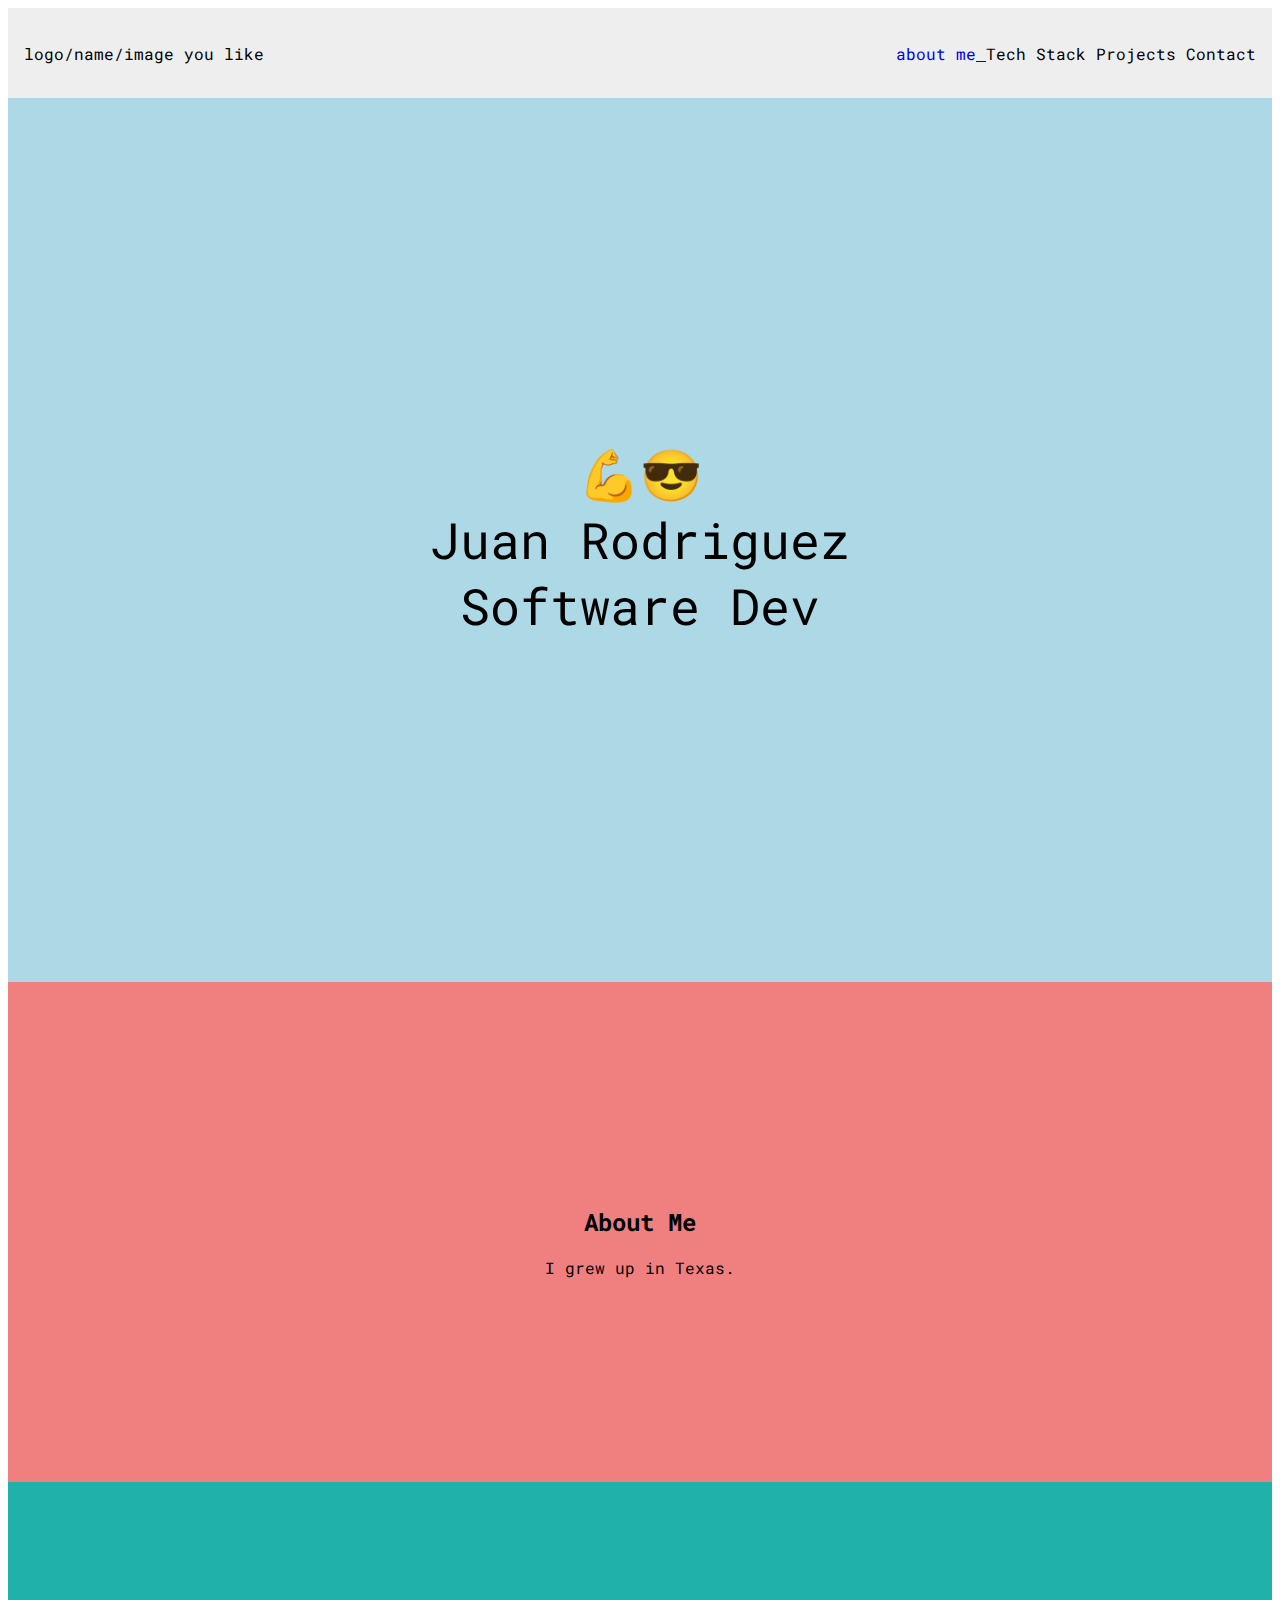
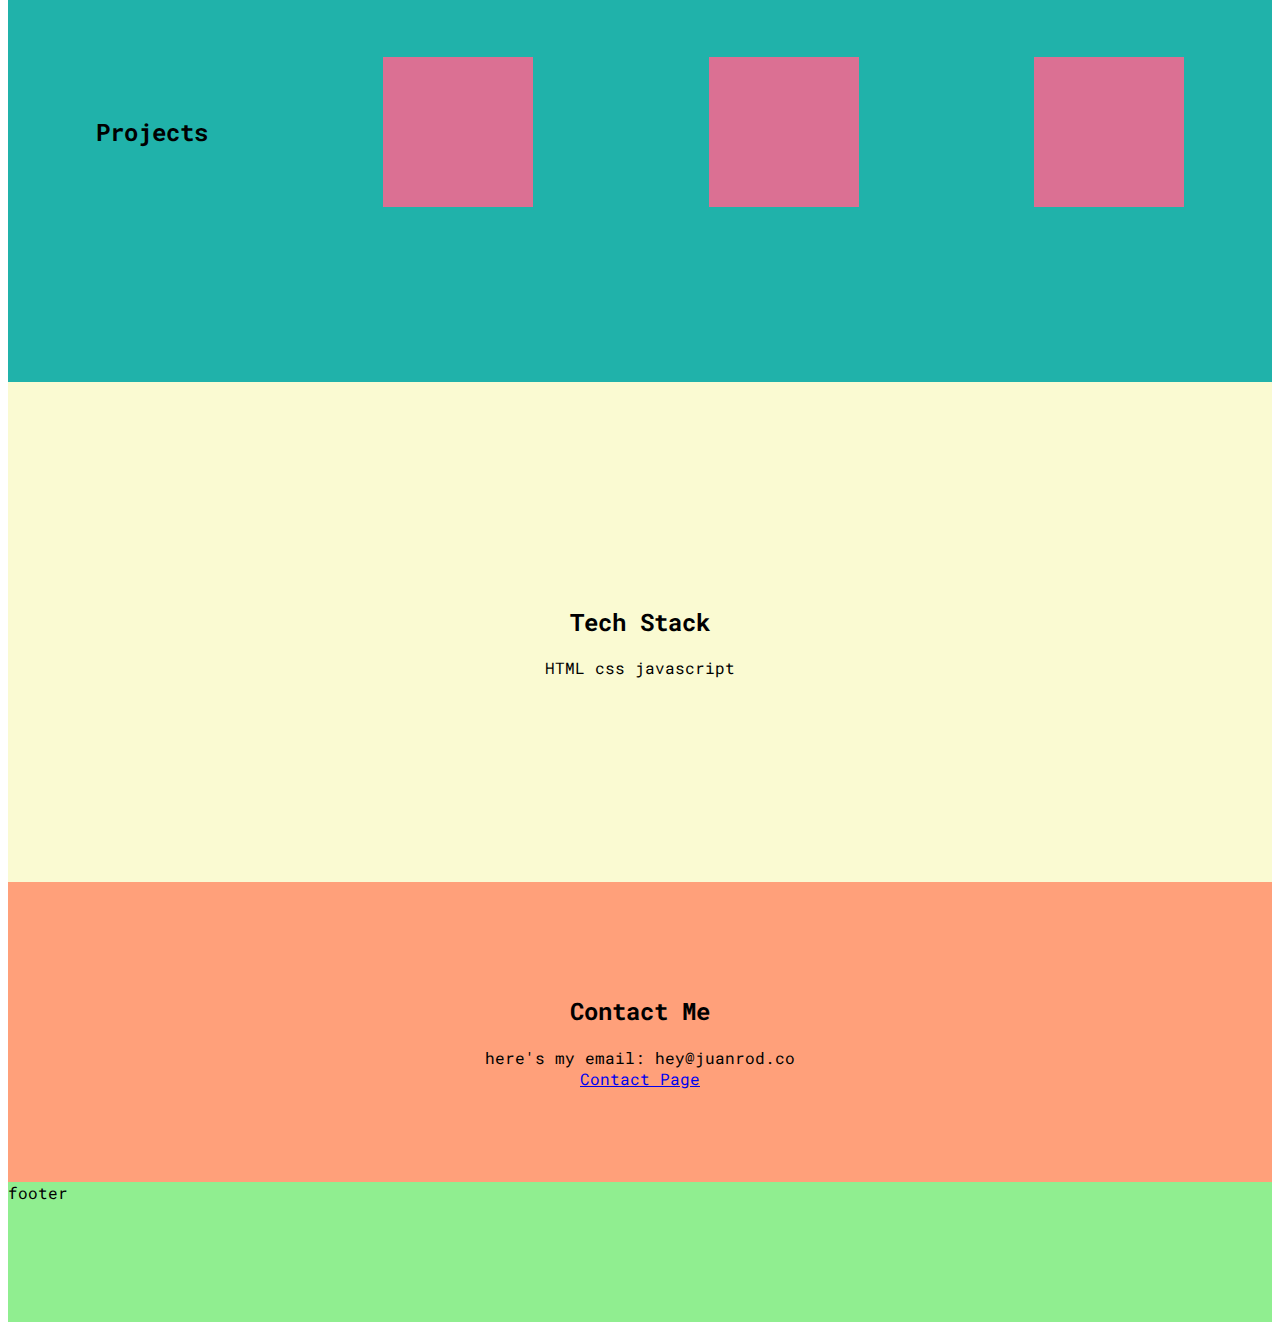
==== index.html @ 5084cd94 "initial commit for landing page" ====
<html lang="en">
<head>
  <meta charset="UTF-8">
  <meta name="viewport" content="width=device-width, initial-scale=1.0">
  <meta http-equiv="X-UA-Compatible" content="ie=edge">
  <title>Portfolio</title>
  <link rel="stylesheet" href="../../node_modules/animate.css/animate.min.css">
  <!-- <link rel="stylesheet" href="https://cdnjs.cloudflare.com/ajax/libs/animate.css/3.7.0/animate.min.css"> -->
  <link rel="stylesheet" href="../../reset.css">
  <link rel="stylesheet" href="../../borders.css">
  <link rel="stylesheet" href="./portfolio.css">
</head>
<body>
  <div class="main-container">
    <nav class="border1">
      <div class="logo">logo/name/image you like</div>
      <div class="navigation">
        <ul class="nav-ul animated">
          <a href="#about">
            <li class="animated jackInTheBox infinite">about me</li>
          </a>
          <!-- <li>About Me</li> -->
          <li>Tech Stack</li>
          <li>Projects</li>
          <li>Contact</li>
        </ul>
      </div>
    </nav>
    <div class="header border2">
      <div class="image">💪😎</div>
      <div class="name">Juan Rodriguez</div>
      <div class="subtitle">Software Dev</div>
    </div>
    <div id="about" class="aboutme">
      <h2>About Me</h2>
      I grew up in Texas.
    </div>
    <div class="projects">
      <h2>Projects</h2>
      <div class="project-box project1"></div>
      <div class="project-box project2"></div>
      <div class="project-box project3"></div>
    </div>
    <div class="tech-stack">
      <h2>Tech Stack</h2>
      HTML
      css
      javascript
    </div>
    <div class="contact">
      <h2>Contact Me</h2>
      here's my email: hey@juanrod.co
      <!-- <button> -->
        <a href="../contact-page/contact-page.html" target="_blank" onclick="submitButton()">Contact Page</a>
      <!-- </button> -->
    </div>
    <footer>
      footer
    </footer>


  </div>
</body>
</html>
---- portfolio.css ----
@import url('https://fonts.googleapis.com/css?family=Roboto+Mono');

body {
  font-family: 'Roboto Mono';
}
.main-container {
  height: 100%;
}
nav {
  height: 90px;
  display: flex;
  justify-content: space-between;
  align-items: center;
  padding: 0 1em;
  background: #eee;
}
.navigation ul li{
  display: inline-block;
}
.header {
  height: 100%;
  display: flex;
  flex-direction: column;
  justify-content: center;
  align-items: center;
  font-size: 50px;
  background: lightblue;
}
.aboutme {
  height: 500px;
  display: flex;
  flex-direction: column;
  justify-content: center;
  align-items: center;
  background: lightcoral;
}
.tech-stack {
  height: 500px;
  display: flex;
  flex-direction: column;
  justify-content: center;
  align-items: center;
  background: lightgoldenrodyellow;
}
.projects {
  height: 500px;
  display: flex;
  justify-content: space-around;
  align-items: center;
  background: lightseagreen;
}
.project-box {
  height: 150px;
  width: 150px;
  background: palevioletred;
}
.contact {
  height: 300px;
  display: flex;
  flex-direction: column;
  justify-content: center;
  align-items: center;
  background: lightsalmon;
}
footer {
  height: 140px;
  background: lightgreen;
}
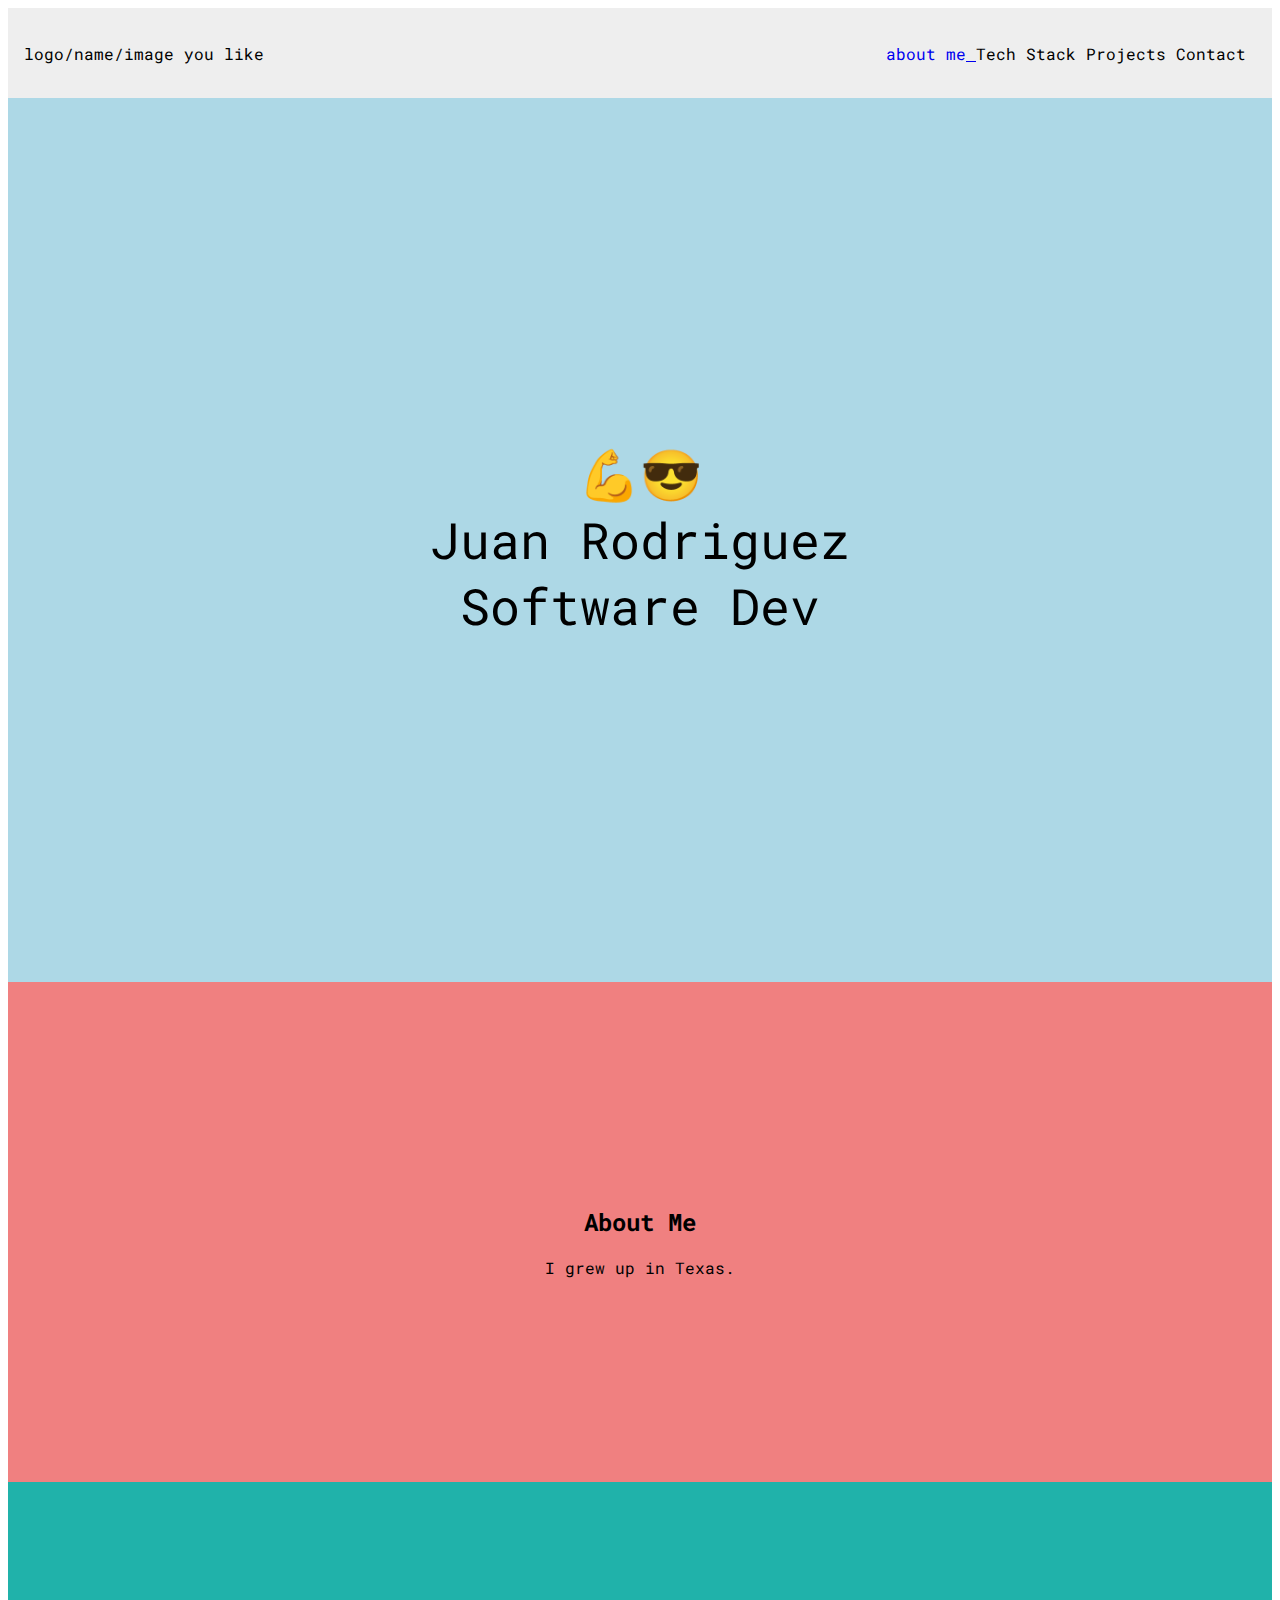
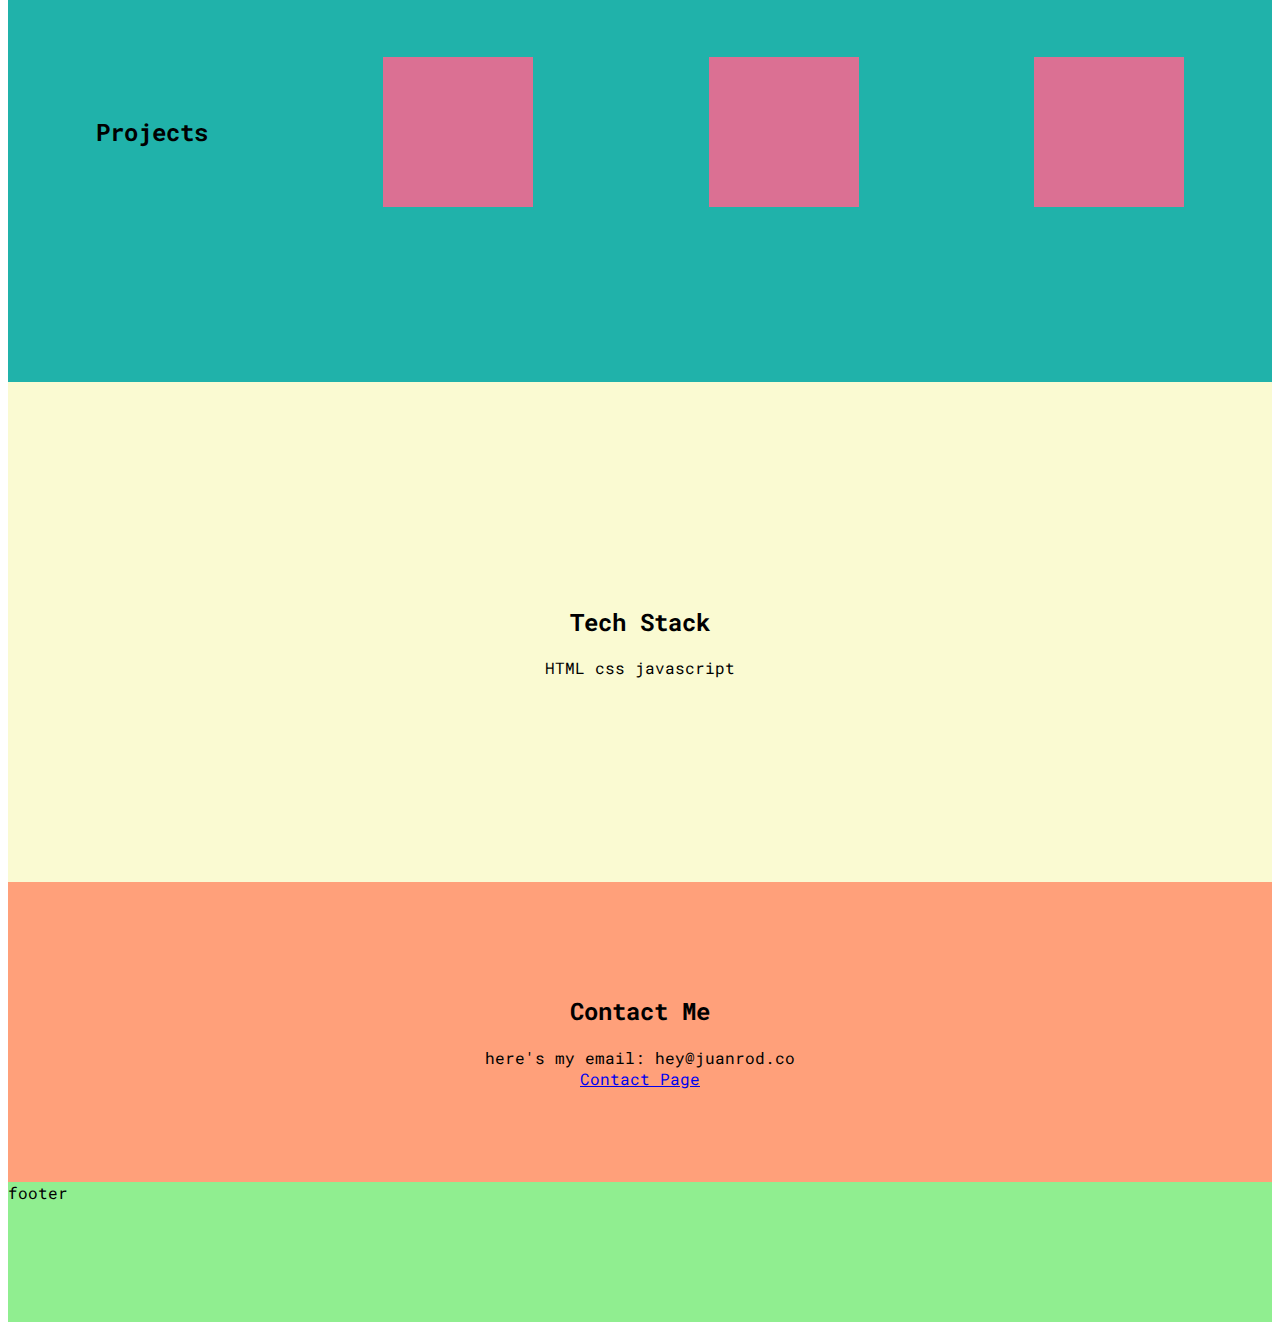
==== commit 2addd203: "added image path" ====
--- a/index.html
+++ b/index.html
@@ -23,6 +23,7 @@
           <li>Tech Stack</li>
           <li>Projects</li>
           <li>Contact</li>
+          <img src="./portfolio.css" alt="">
         </ul>
       </div>
     </nav>
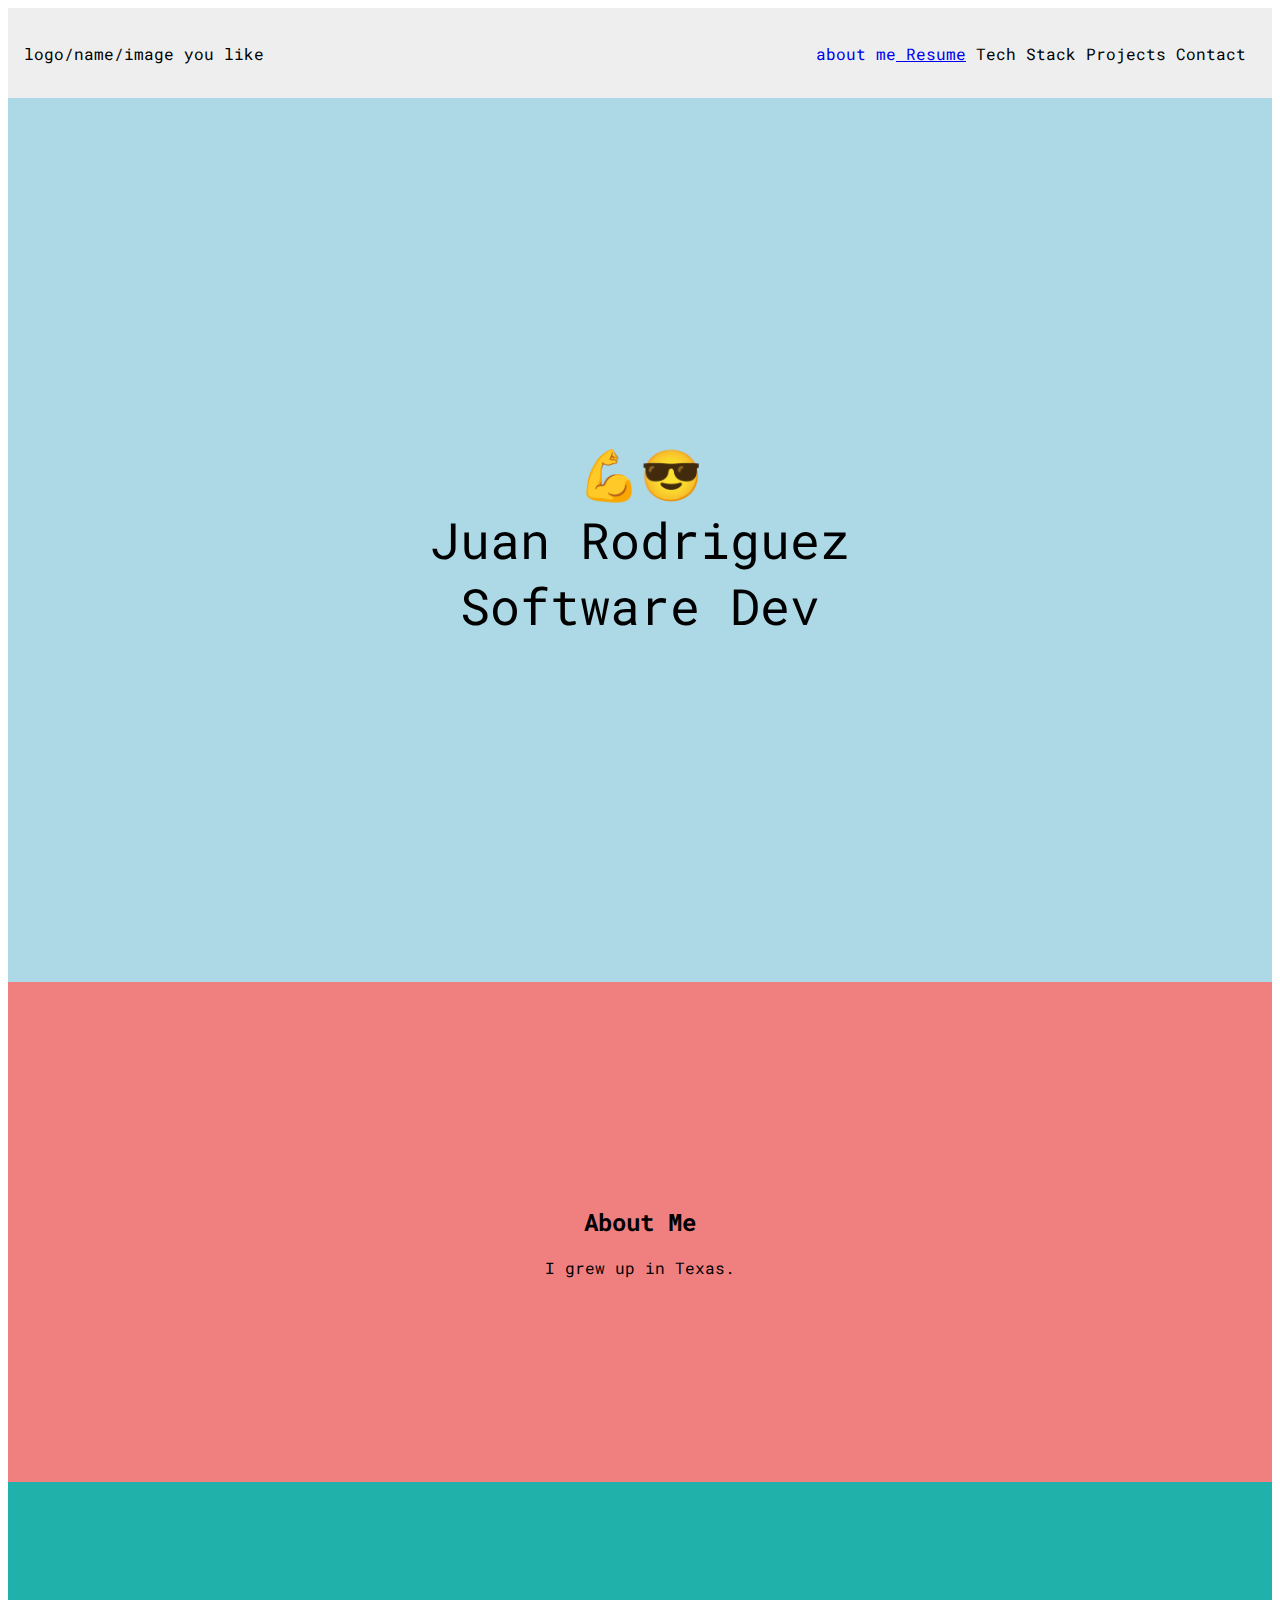
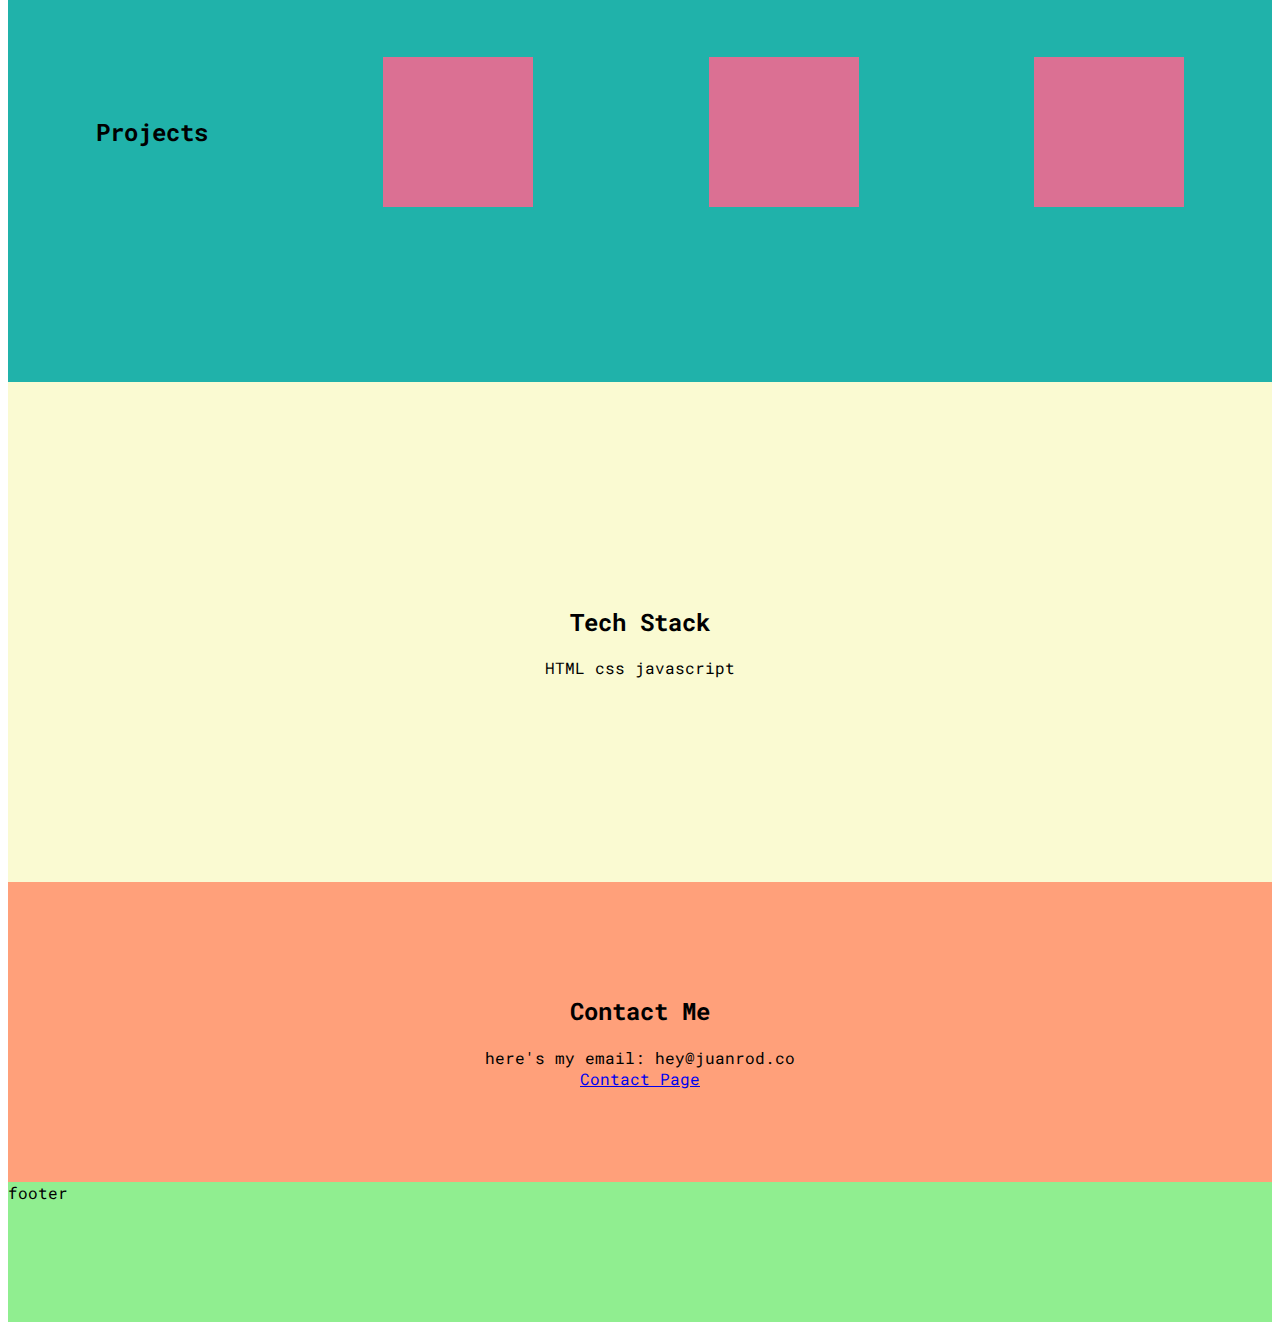
==== commit bf5ecc52: "created resume folder with html boilerplate" ====
--- a/index.html
+++ b/index.html
@@ -19,6 +19,7 @@
           <a href="#about">
             <li class="animated jackInTheBox infinite">about me</li>
           </a>
+          <a href="./resume/resume.html">Resume</a>
           <!-- <li>About Me</li> -->
           <li>Tech Stack</li>
           <li>Projects</li>
@@ -28,7 +29,7 @@
       </div>
     </nav>
     <div class="header border2">
-      <div class="image">💪😎</div>
+      <div class="image">💪😎 </div>
       <div class="name">Juan Rodriguez</div>
       <div class="subtitle">Software Dev</div>
     </div>
